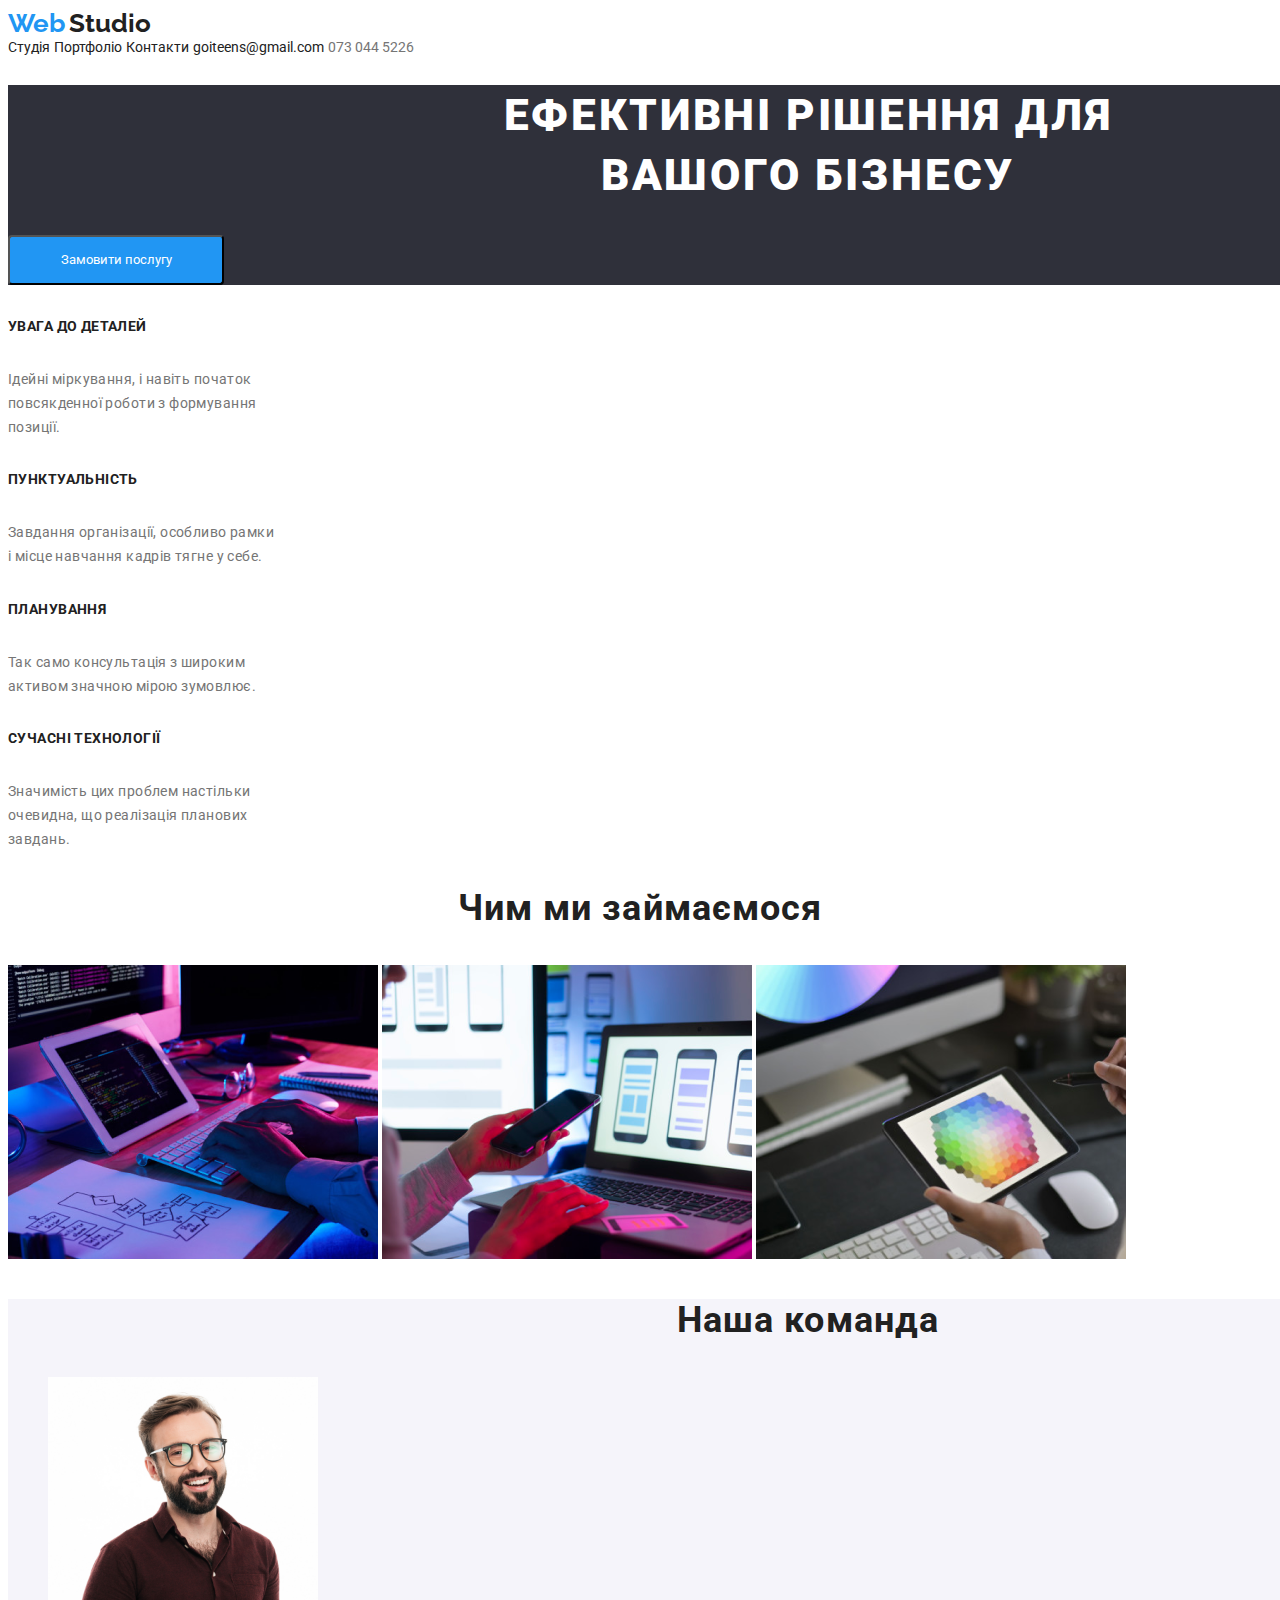
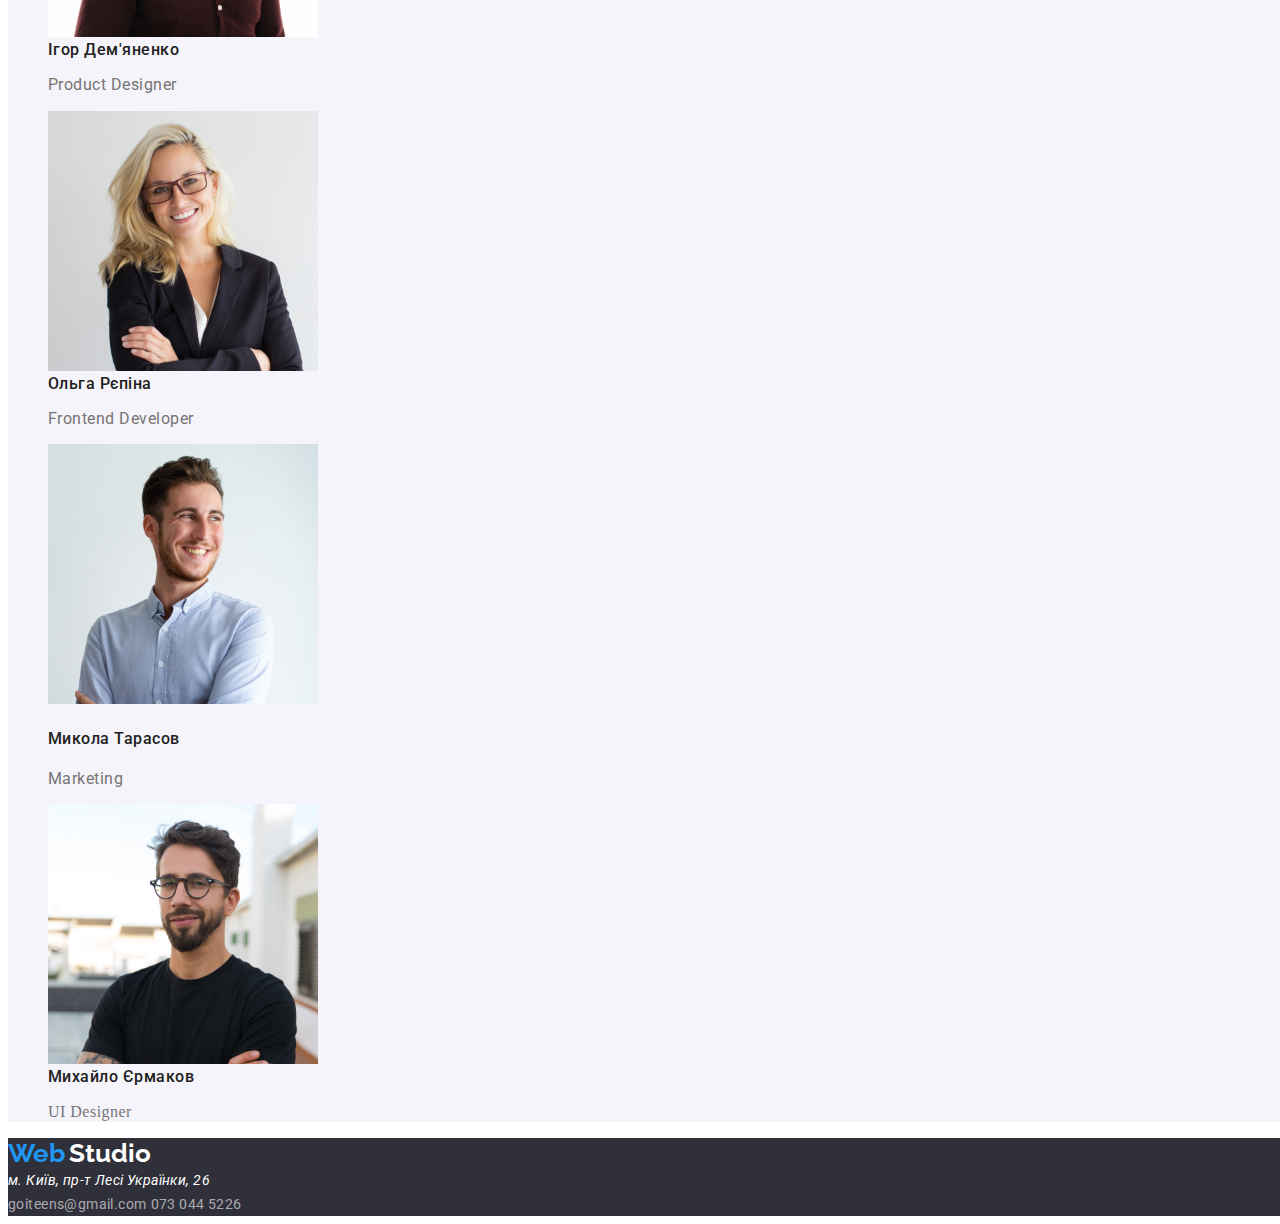
==== index.html @ 7f065d9c "Initial commit" ====
<!DOCTYPE html>
<html lang="en">

<head>
    <meta charset="UTF-8">
    <meta name="viewport" content="width=device-width, initial-scale=1.0">
    <title>Document</title>
    <link
        href="https://fonts.googleapis.com/css2?family=Raleway:ital,wght@0,100..900;1,100..900&family=Roboto:ital,wght@0,100..900;1,100..900&display=swap"
        rel="stylesheet">
    <link rel="stylesheet" href="https://necolas.github.io/normalize.css/8.0.1/normalize.css">
    <link rel="stylesheet" href="./css/style.css">
</head>

<body>
    <header class="nav-post">
        <div>
            <span class="first-part">Web</span>
        <span class="second-part">Studio</span>
        </div>
        <nav>
            <a class="itemone" href="#">Студія</a>
            <a class="itemtwo" href="#">Портфоліо</a>
            <a class="itemthree" href="#">Контакти</a>
            <a class="itemfour" href="mailto:goiteens@gmail.com">goiteens@gmail.com</a>
            <a class="itemfive" href="tel:0730445226">073 044 5226</a>
        </nav>
    </header>

    <main>
        <section class="post-sec">
            <div class="post-one">
                <article class="post">
                    <h1 class="post-title"><b>ЕФЕКТИВНІ РІШЕННЯ ДЛЯ <br> ВАШОГО БІЗНЕСУ</b></h1>
                </article>
                <button class="post-btn" type="button">Замовити послугу</button>
            </div>
        </section>

        <section class="post-sect">
            <div>
                <article class="posto">
                    <h6 class="post-subtitle">УВАГА ДО ДЕТАЛЕЙ</h6>
                    <p class="post-com">Ідейні міркування, i навіть початок <br> повсякденної роботи з формування <br>
                        позиції.</p>
                </article>

                <article class="postt">
                    <h6 class="post-subtitle">ПУНКТУАЛЬНІСТЬ</h6>
                    <p class="post-com">Завдання організації, особливо рамки <br> i місце навчання кадрів тягне у себе.
                    </p>
                </article>

                <article class="postth">
                    <h6 class="post-subtitle">ПЛАНУВАННЯ</h6>
                    <p class="post-com">Так само консультація з широким <br> активом значною мірою зумовлює.</p>
                </article>

                <article class="postf">
                    <h6 class="post-subtitle">СУЧАСНІ ТЕХНОЛОГІЇ</h6>
                    <p class="post-com">Значимість цих проблем настільки <br> очевидна, що реалізація планових <br>
                        завдань.</p>
                </article>
            </div>
        </section>

        <section class="post-secc">
            <div>
                <article class="postt">
                    <h3 class="post-titlee">Чим ми займаємося</h3>
                    <img class="bro" src="./img/1.png" alt="picture">
                    <img class="sis" src="./img/2.png" alt="picture">
                    <img class="xz" src="./img/3.png" alt="photo">
                </article>
            </div>
        </section>

        <section class="post-end">
            <div>
                <article class="final">
                    <h3 class="post-titleo">Наша команда</h3>
                    <figure class="info">
                        <img class="mani" src="./img/ігор.jpg" alt="igor">
                        <figcaption class="namei">Ігор Дем'яненко</figcaption>
                        <p class="profi">Product Designer</p>
                    </figure>


                    <figure class="info">
                        <img class="woman" src="./img/ольга.jpg" alt="ольга">
                        <figcaption class="nameo">Ольга Рєпіна</figcaption>
                        <p class="prof">Frontend Developer</p>
                    </figure>


                    <figure class="info">
                        <img class="manm" src="./img/микола.jpg" alt="микола">
                        <figcaption>
                            <h4 class="namem">Микола Тарасов</h4>
                        </figcaption>
                        <p class="profm">Marketing</p>
                    </figure>

                    <figure class="info">
                        <img class="mane" src="./img/михайло.jpg" alt="михайло">
                        <figcaption class="namee">Михайло Єрмаков</figcaption>
                        <p class="profe">UI Designer</p>
                    </figure>
                </article>
            </div>
        </section>
    </main>

    <footer class="foot">
        <span class="first-part-footer">Web</span>
        <span class="second-part-footer">Studio</span>

        <address class="address">м. Київ, пр-т Лесі Українки, 26</address>
        <a class="email" href="mailto:goiteens@gmail.com">goiteens@gmail.com</a>
        <a class="tel" href="tel:0730445226">073 044 5226</a>
    </footer>
</body>

</html>
---- css/style.css ----
.nav-post {
    width: 1600px;
}

.first-part {
    font-family: "Raleway", sans-serif;
    font-weight: 700;
    font-size: 26px;
    color: #2196F3;
}

.second-part {
    font-family: "Raleway", sans-serif;
    font-weight: 700;
    font-size: 26px;
    color: #212121;
}

.itemone {
    font-family: "Roboto", serif;
    color: #212121;
    text-decoration: none;
    font-size: 14px;
}

.itemone:hover{
    color: #2196F3;
}

.itemtwo {
    font-family: "Roboto", serif;
    color: #212121;
    text-decoration: none;
    font-size: 14px;
}

.itemtwo:hover{
    color: #2196F3;
}

.itemthree {
    font-family: "Roboto", serif;
    color: #212121;
    text-decoration: none;
    font-size: 14px;
}

.itemthree:hover{
    color: #2196F3;
}

.itemfour {
    font-family: "Roboto", serif;
    color: #212121;
    text-decoration: none;
    font-size: 14px;
}

.itemfour:hover{
    color: #2196F3;
}

.itemfive {
    font-family: "Roboto", serif;
    color: #757575;
    text-decoration: none;
    font-size: 14px;
}

.itemfive:hover{
    color: #2196F3;
}

.post-one {
    width: 1600px;
    background-color: #2F303A;
}

.post-title {
    font-family: "Roboto";
    font-size: 44px;
    font-weight: 900;
    line-height: 60px;
    letter-spacing: 0.06em;
    text-align: center;
    text-decoration-skip-ink: none;
    color: #FFFFFF;
}

.post-btn {
    font-family: "Roboto";
    width: 216px;
    height: 50px;
    border-radius: 4px 4px 4px 4px;
    background-color: #2196F3; 
    color: #FFFFFF;
}

.post-sect {
    width: 1300px;
}

.posto {
    width: 270px
}

.post-subtitle {
    font-family: "Roboto";
font-size: 14px;
font-weight: 700;
line-height: 16.41px;
letter-spacing: 0.03em;
text-align: left;
text-decoration-skip-ink: none;
color: #212121;

}

.post-com {
    font-family: "Roboto";
font-size: 14px;
font-weight: 400;
line-height: 24px;
letter-spacing: 0.03em;
text-align: left;
text-decoration-skip-ink: none;
color: #757575;

}

.post-titlee {
    font-family: "Roboto";
font-size: 36px;
letter-spacing: 0.03em;
text-align: center;
text-decoration-skip-ink: none;
color: #212121;
}

.bro {
    width: 370px;
}

.sis {
    width: 370px;
}

.xz {
    width: 370px;
}


.post-end {
    background-color: #F5F4FA;
    width: 1600px;
}

.final {
    width: 1600px;
}

.post-titleo {
    font-family: "Roboto";
font-size: 36px;
font-weight: 700;;
letter-spacing: 0.03em;
text-align: center;
text-decoration-skip-ink: none;
color: #212121;
}

.info {
    width: 1170px;
}

.mani {
    width: 270px;
}

.namei {
    font-family: "Roboto";
font-size: 16px;
font-weight: 500;
line-height: 18.75px;
letter-spacing: 0.03em;
text-decoration-skip-ink: none;
color: #212121;
}

.profi {
    font-family: "Roboto";
font-size: 16px;
font-weight: 400;
line-height: 18.75px;
letter-spacing: 0.03em;
text-decoration-skip-ink: none;
color: #757575;
}

.woman {
    width: 270px;
}

.nameo {
    font-family: "Roboto";
font-size: 16px;
font-weight: 500;
line-height: 18.75px;
letter-spacing: 0.03em;
text-decoration-skip-ink: none;
color: #212121;
}

.prof {
    font-family: "Roboto";
font-size: 16px;
font-weight: 400;
line-height: 18.75px;
letter-spacing: 0.03em;
text-decoration-skip-ink: none;
color: #757575;
}

.manm {
    width: 270px;
}

.namem {
    font-family: "Roboto";
font-size: 16px;
font-weight: 500;
line-height: 18.75px;
letter-spacing: 0.03em;
text-decoration-skip-ink: none;
color: #212121;
}

.profm {
    font-family: "Roboto";
font-size: 16px;
font-weight: 400;
line-height: 18.75px;
letter-spacing: 0.03em;
text-decoration-skip-ink: none;
color: #757575;
}

.mane {
    width: 270px;
}

.namee {
    font-family: "Roboto";
font-size: 16px;
font-weight: 500;
line-height: 18.75px;
letter-spacing: 0.03em;
text-decoration-skip-ink: none;
color: #212121;
}

.profe {
    color: #757575;
font-size: 16px;
font-weight: 400;
line-height: 18.75px;
letter-spacing: 0.03em;
text-decoration-skip-ink: none;
}


.foot {
    width: 1600px;
background-color: #2F303A;
}


.first-part-footer {
    font-family: "Raleway", sans-serif;
    font-weight: 700;
    font-size: 26px;
    color: #2196F3;
}

.second-part-footer {
    font-family: "Raleway", sans-serif;
    font-weight: 700;
    font-size: 26px;
    color: white;
}

.address {
    font-family: "Roboto";
font-size: 14px;
font-weight: 400;
line-height: 24px;
letter-spacing: 0.03em;
text-align: left;
text-decoration-skip-ink: none;
color: #FFFFFF;
}

.email {
    font-family: "Roboto";
font-size: 14px;
font-weight: 400;
line-height: 24px;
letter-spacing: 0.03em;
text-align: left;
text-decoration-skip-ink: none;
text-decoration: none;
color: #FFFFFF99;
}

.tel {
    font-family: "Roboto";
font-size: 14px;
font-weight: 400;
line-height: 24px;
letter-spacing: 0.03em;
text-align: left;
text-decoration: none;
text-decoration-skip-ink: none;
color: #FFFFFF99;
}
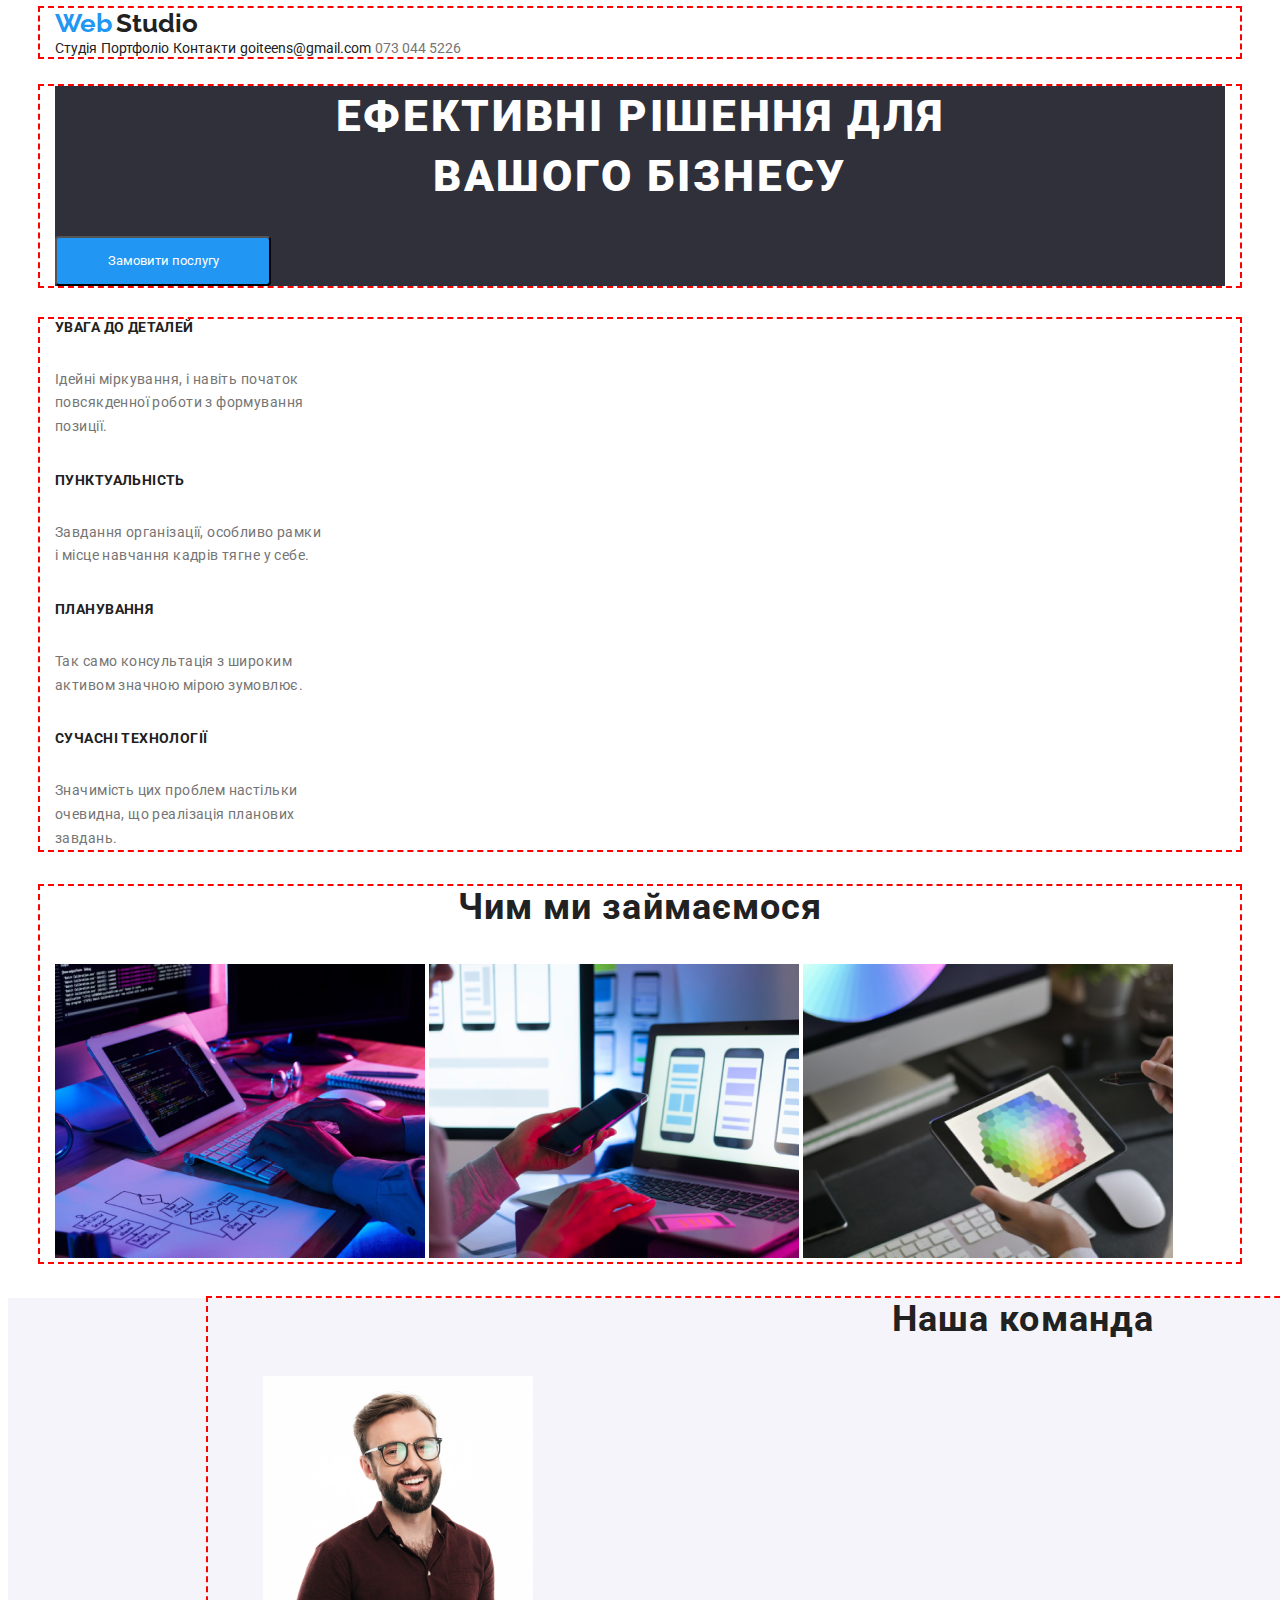
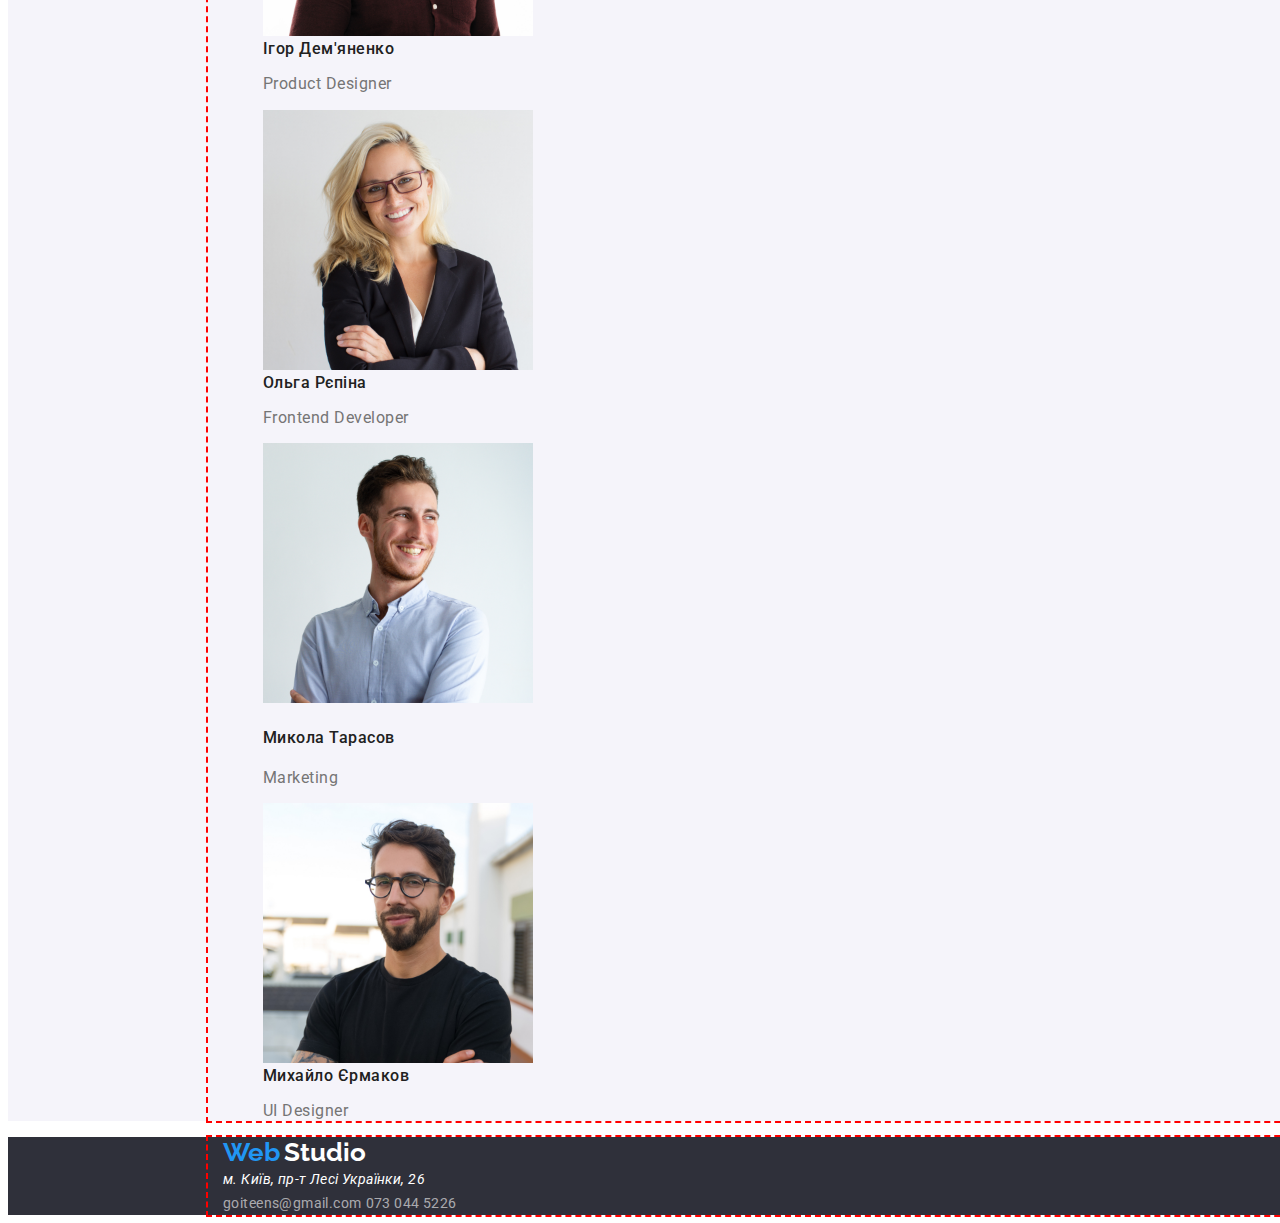
==== commit ad0cab07: "container" ====
--- a/index.html
+++ b/index.html
@@ -13,7 +13,8 @@
 </head>
 
 <body>
-    <header class="nav-post">
+    <header class="nav-post"> 
+        <div class="container">
         <div>
             <span class="first-part">Web</span>
         <span class="second-part">Studio</span>
@@ -25,19 +26,24 @@
             <a class="itemfour" href="mailto:goiteens@gmail.com">goiteens@gmail.com</a>
             <a class="itemfive" href="tel:0730445226">073 044 5226</a>
         </nav>
+    </div>
     </header>
 
     <main>
+
         <section class="post-sec">
+            <div class="container">
             <div class="post-one">
                 <article class="post">
-                    <h1 class="post-title"><b>ЕФЕКТИВНІ РІШЕННЯ ДЛЯ <br> ВАШОГО БІЗНЕСУ</b></h1>
+                    <h1 class="post-title">ЕФЕКТИВНІ РІШЕННЯ ДЛЯ <br> ВАШОГО БІЗНЕСУ</h1>
                 </article>
                 <button class="post-btn" type="button">Замовити послугу</button>
             </div>
+        </div>
         </section>
 
         <section class="post-sect">
+            <div class="container">
             <div>
                 <article class="posto">
                     <h6 class="post-subtitle">УВАГА ДО ДЕТАЛЕЙ</h6>
@@ -62,9 +68,11 @@
                         завдань.</p>
                 </article>
             </div>
+        </div>
         </section>
 
         <section class="post-secc">
+            <div class="container">
             <div>
                 <article class="postt">
                     <h3 class="post-titlee">Чим ми займаємося</h3>
@@ -73,9 +81,11 @@
                     <img class="xz" src="./img/3.png" alt="photo">
                 </article>
             </div>
+        </div>
         </section>
 
         <section class="post-end">
+            <div class="container">
             <div>
                 <article class="final">
                     <h3 class="post-titleo">Наша команда</h3>
@@ -108,16 +118,19 @@
                     </figure>
                 </article>
             </div>
+        </div>
         </section>
     </main>
 
     <footer class="foot">
+        <div class="container">
         <span class="first-part-footer">Web</span>
         <span class="second-part-footer">Studio</span>
 
         <address class="address">м. Київ, пр-т Лесі Українки, 26</address>
         <a class="email" href="mailto:goiteens@gmail.com">goiteens@gmail.com</a>
         <a class="tel" href="tel:0730445226">073 044 5226</a>
+    </div>
     </footer>
 </body>
 
--- a/css/style.css
+++ b/css/style.css
@@ -1,6 +1,14 @@
-.nav-post {
-    width: 1600px;
-}
+body {
+    font-family: "Roboto", serif;
+}
+
+.container {
+    max-width: 1170px;
+    margin: 0 auto;
+    padding: 0 15px;
+    outline: 2px dashed red;
+}
+
 
 .first-part {
     font-family: "Raleway", sans-serif;
@@ -15,6 +23,9 @@
     font-size: 26px;
     color: #212121;
 }
+.post {
+    text-align: center;
+}
 
 .itemone {
     font-family: "Roboto", serif;
@@ -72,7 +83,6 @@
 }
 
 .post-one {
-    width: 1600px;
     background-color: #2F303A;
 }
 
@@ -94,15 +104,10 @@
     border-radius: 4px 4px 4px 4px;
     background-color: #2196F3; 
     color: #FFFFFF;
-}
-
-.post-sect {
-    width: 1300px;
-}
-
-.posto {
-    width: 270px
-}
+    text-align: center;
+}
+
+
 
 .post-subtitle {
     font-family: "Roboto";
@@ -120,7 +125,7 @@
     font-family: "Roboto";
 font-size: 14px;
 font-weight: 400;
-line-height: 24px;
+line-height: 1.7;
 letter-spacing: 0.03em;
 text-align: left;
 text-decoration-skip-ink: none;
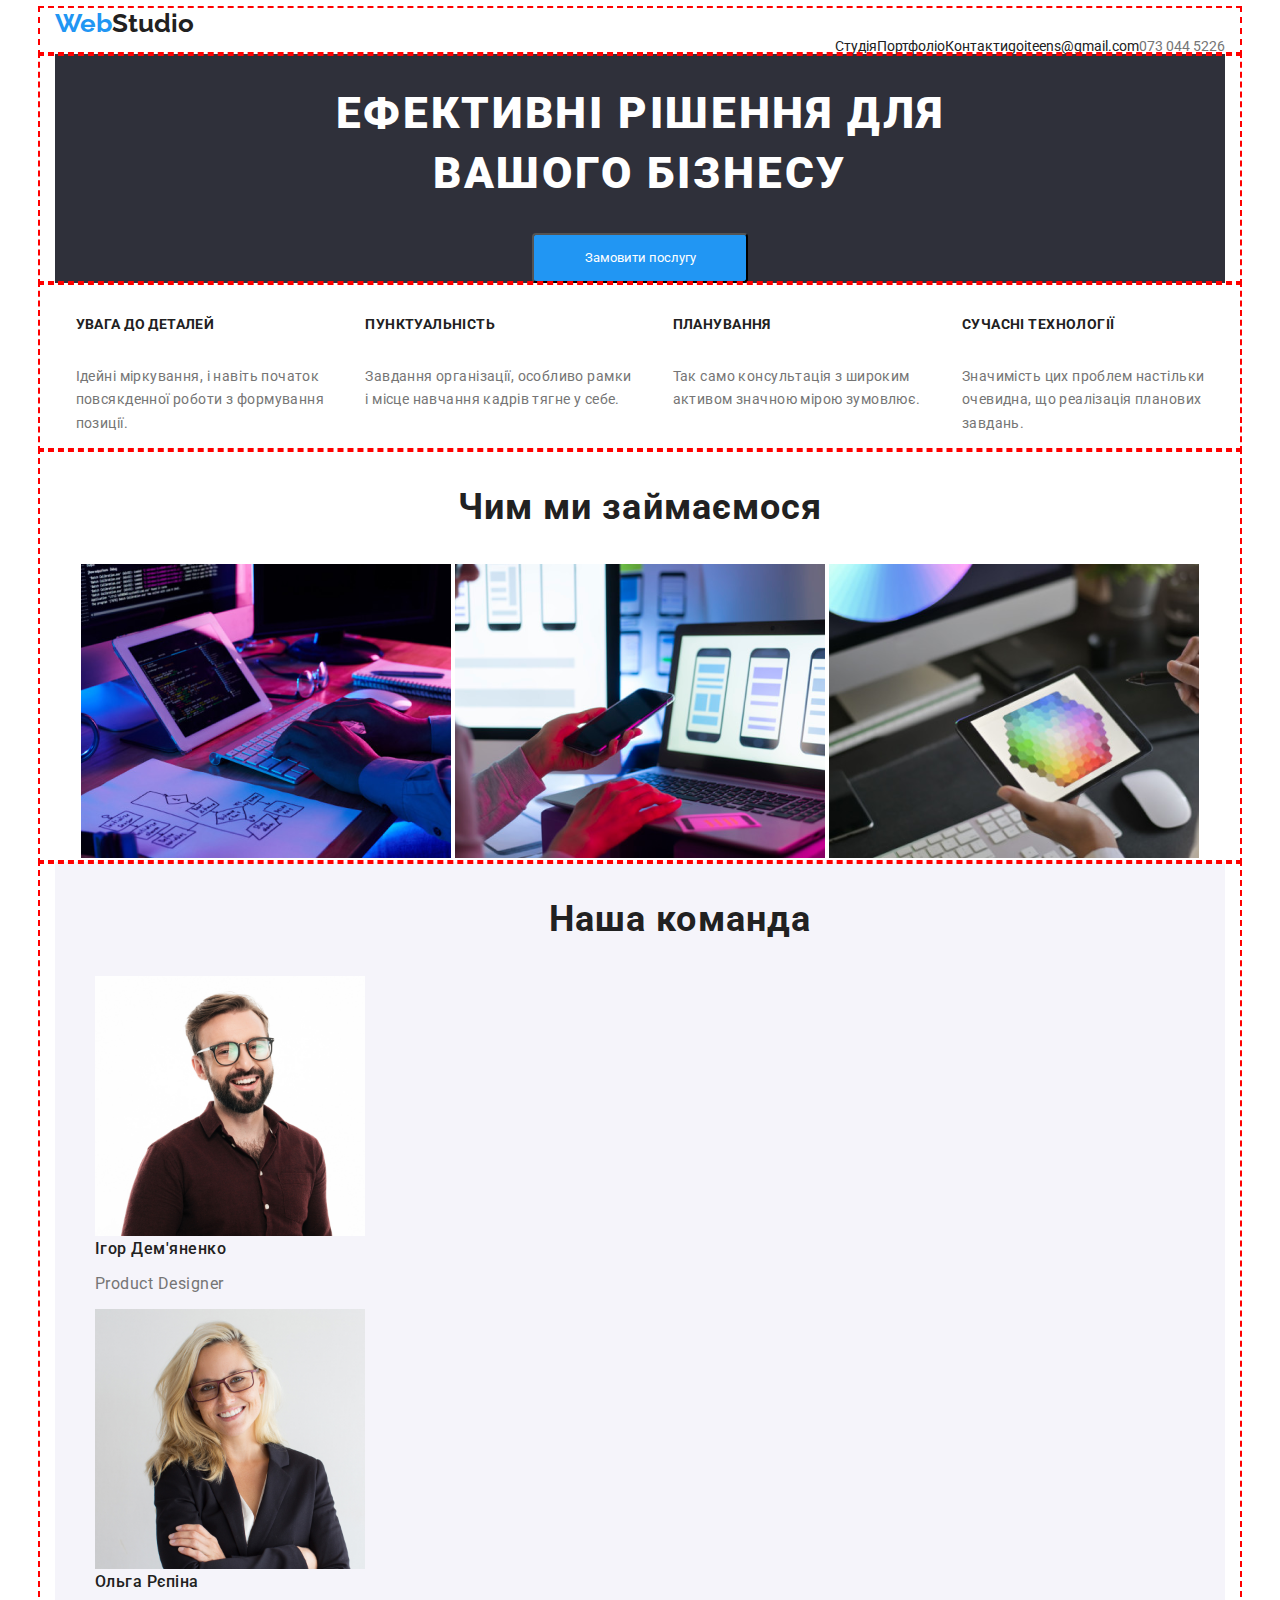
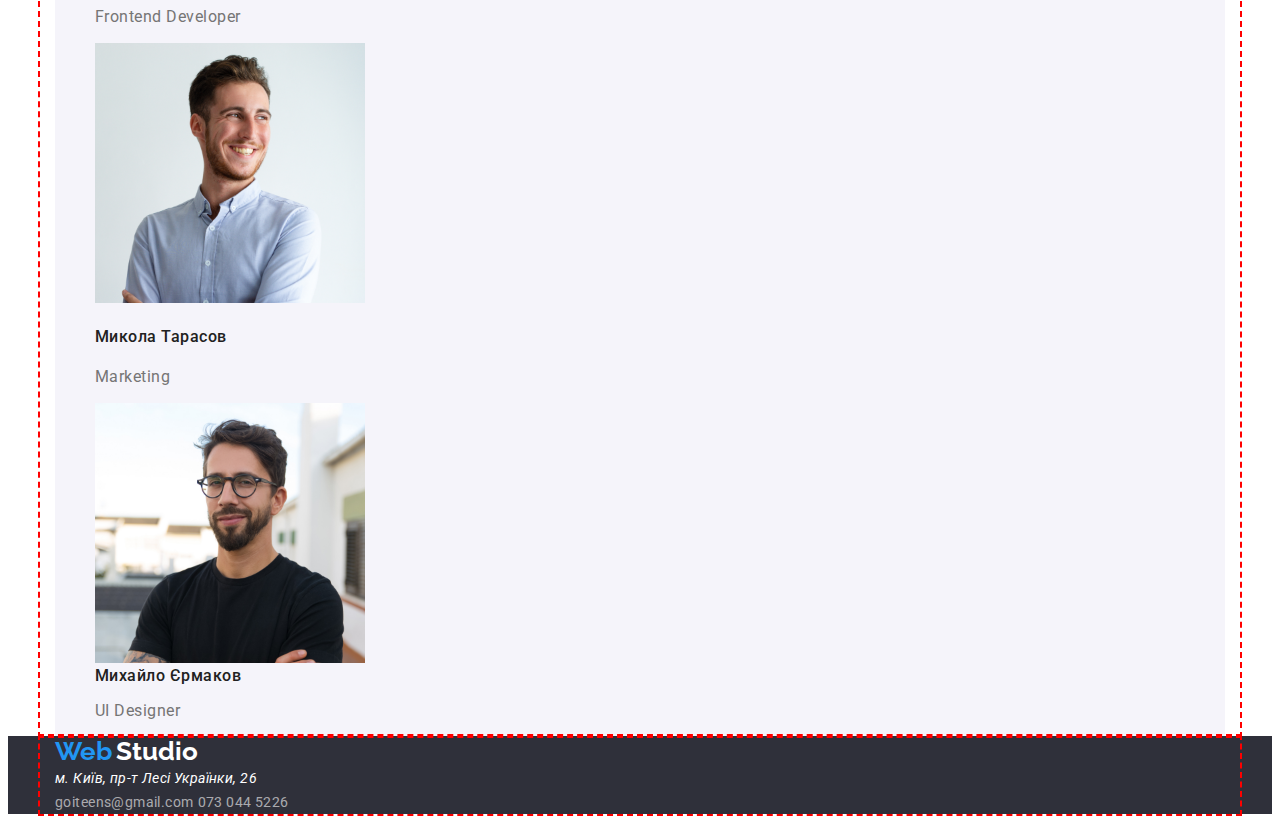
==== commit 1e595d7f: "adding flex" ====
--- a/index.html
+++ b/index.html
@@ -15,11 +15,11 @@
 <body>
     <header class="nav-post"> 
         <div class="container">
-        <div>
+        <div class="logo">
             <span class="first-part">Web</span>
         <span class="second-part">Studio</span>
         </div>
-        <nav>
+        <nav class="items">
             <a class="itemone" href="#">Студія</a>
             <a class="itemtwo" href="#">Портфоліо</a>
             <a class="itemthree" href="#">Контакти</a>
@@ -44,7 +44,7 @@
 
         <section class="post-sect">
             <div class="container">
-            <div>
+            <div class="flex_content">
                 <article class="posto">
                     <h6 class="post-subtitle">УВАГА ДО ДЕТАЛЕЙ</h6>
                     <p class="post-com">Ідейні міркування, i навіть початок <br> повсякденної роботи з формування <br>
@@ -67,13 +67,14 @@
                     <p class="post-com">Значимість цих проблем настільки <br> очевидна, що реалізація планових <br>
                         завдань.</p>
                 </article>
+                </article>
             </div>
         </div>
         </section>
 
         <section class="post-secc">
             <div class="container">
-            <div>
+            <div class="flex_content2">
                 <article class="postt">
                     <h3 class="post-titlee">Чим ми займаємося</h3>
                     <img class="bro" src="./img/1.png" alt="picture">
@@ -86,7 +87,7 @@
 
         <section class="post-end">
             <div class="container">
-            <div>
+            <div class="flex_content3">
                 <article class="final">
                     <h3 class="post-titleo">Наша команда</h3>
                     <figure class="info">
@@ -124,6 +125,7 @@
 
     <footer class="foot">
         <div class="container">
+        <div class="flex_content4">
         <span class="first-part-footer">Web</span>
         <span class="second-part-footer">Studio</span>
 
@@ -131,6 +133,7 @@
         <a class="email" href="mailto:goiteens@gmail.com">goiteens@gmail.com</a>
         <a class="tel" href="tel:0730445226">073 044 5226</a>
     </div>
+    </div>
     </footer>
 </body>
 
--- a/css/style.css
+++ b/css/style.css
@@ -9,12 +9,26 @@
     outline: 2px dashed red;
 }
 
+.logo{
+    display: flex;
+    justify-content: flex-start;
+    align-content: center;
+    align-items: center;
+}
+
+
+.items {
+    display: flex;
+    justify-content: flex-end;
+    align-items: center;
+    align-content: space-around;
+}
 
 .first-part {
     font-family: "Raleway", sans-serif;
     font-weight: 700;
     font-size: 26px;
-    color: #2196F3;
+    color: #2196F3; 
 }
 
 .second-part {
@@ -82,7 +96,23 @@
     color: #2196F3;
 }
 
+
+
+
+
+
+
+
+
+
+
+
+
 .post-one {
+    display: flex;
+    flex-direction: column;
+    justify-content: center;
+    align-items: center;
     background-color: #2F303A;
 }
 
@@ -109,6 +139,18 @@
 
 
 
+
+
+
+
+
+
+.flex_content {
+    display: flex;
+    justify-content: space-around;
+    align-content: center;
+}
+
 .post-subtitle {
     font-family: "Roboto";
 font-size: 14px;
@@ -118,7 +160,6 @@
 text-align: left;
 text-decoration-skip-ink: none;
 color: #212121;
-
 }
 
 .post-com {
@@ -132,6 +173,21 @@
 color: #757575;
 
 }
+
+
+
+
+
+
+
+
+
+.flex_content2{
+    display: flex;
+    justify-content: center;
+   align-content: space-between;
+}
+
 
 .post-titlee {
     font-family: "Roboto";
@@ -155,14 +211,26 @@
 }
 
 
-.post-end {
+
+
+
+
+
+
+
+
+
+
+
+
+.flex_content3 {
+    display: flex;
+    justify-content: space-around;
+    align-content: center;
     background-color: #F5F4FA;
-    width: 1600px;
-}
-
-.final {
-    width: 1600px;
-}
+}
+
+
 
 .post-titleo {
     font-family: "Roboto";
@@ -274,8 +342,21 @@
 }
 
 
+
+
+
+
+
+
+
+
+
+
+
+
+
+
 .foot {
-    width: 1600px;
 background-color: #2F303A;
 }
 
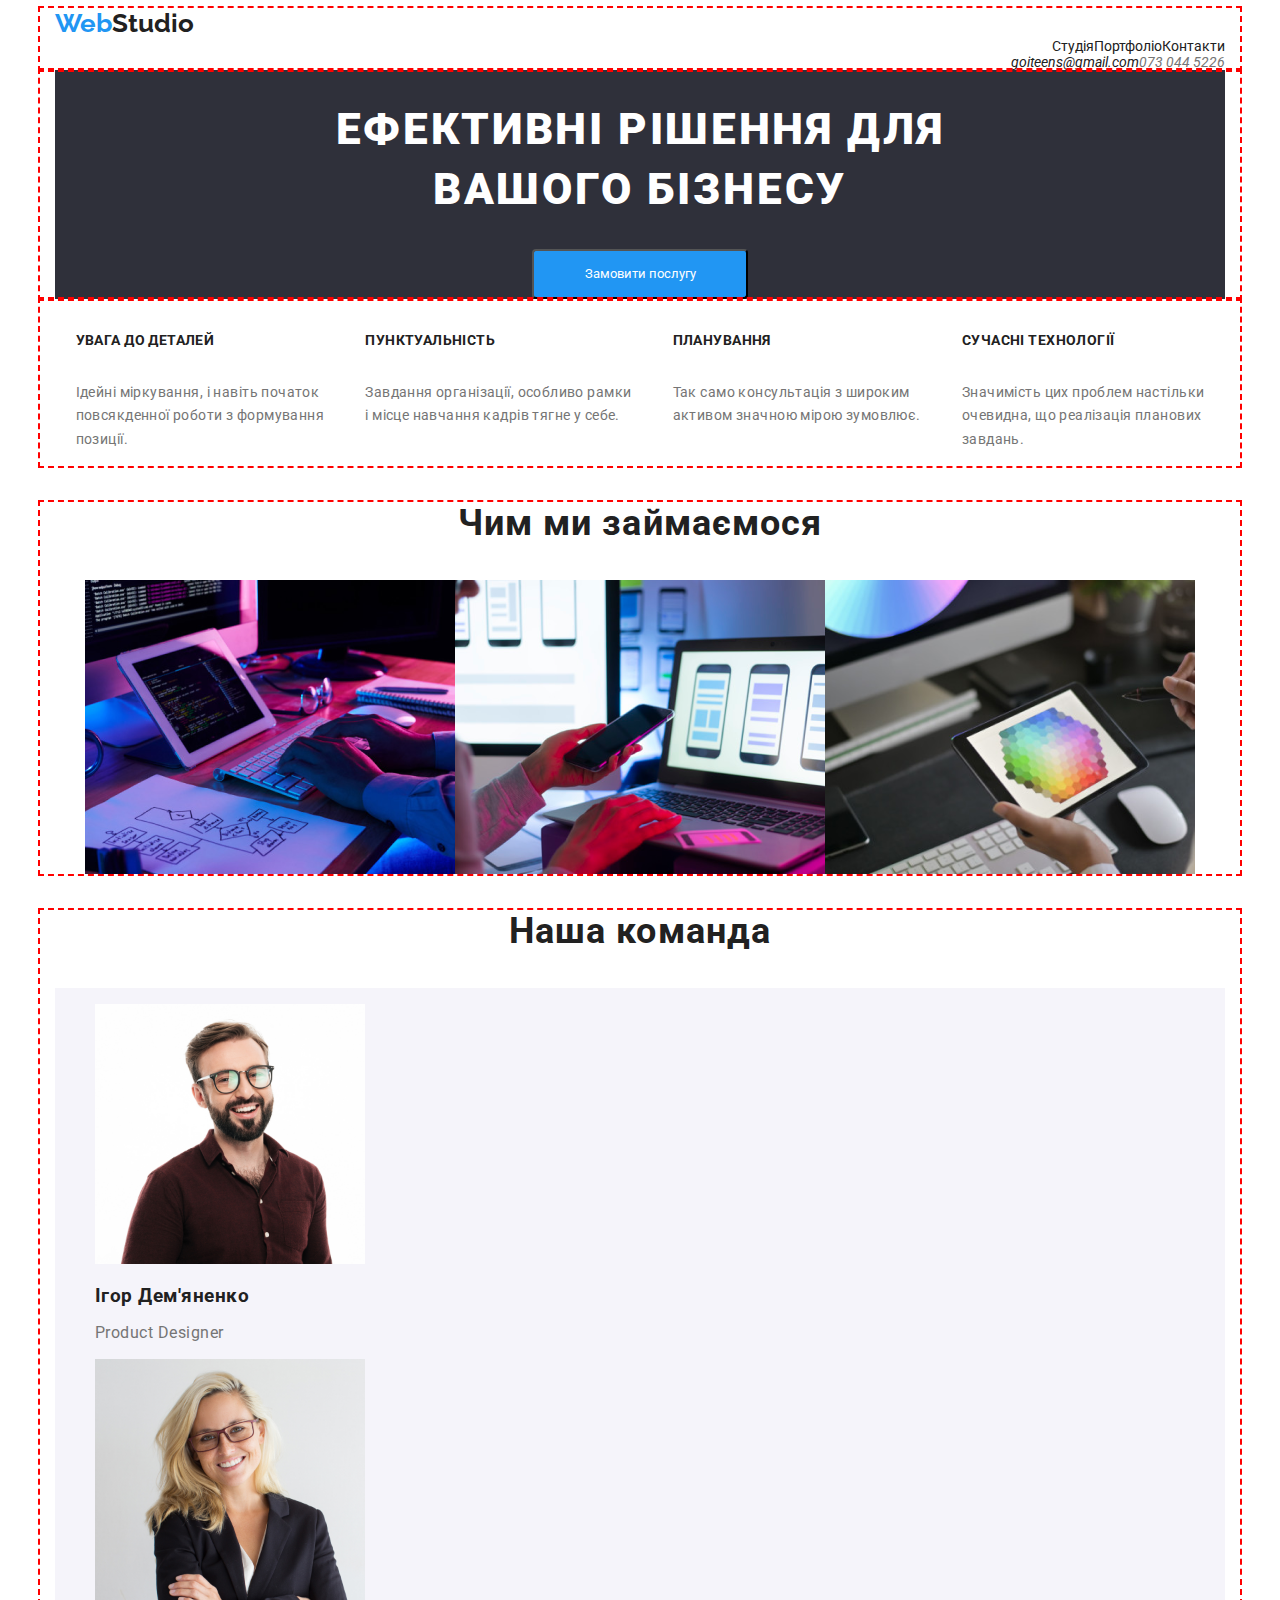
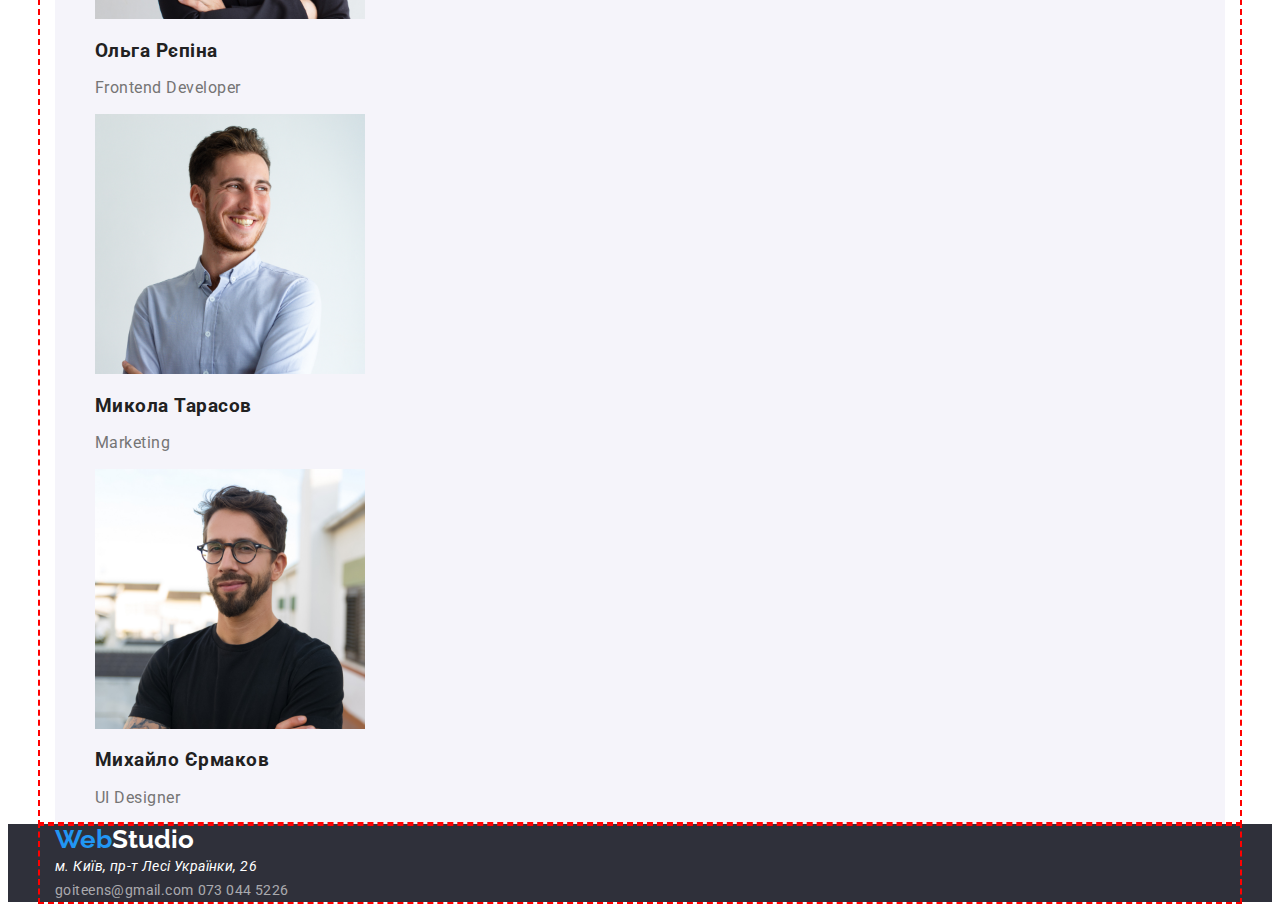
==== commit 83302135: "add flex-box changes+portfolio" ====
--- a/index.html
+++ b/index.html
@@ -9,23 +9,26 @@
         href="https://fonts.googleapis.com/css2?family=Raleway:ital,wght@0,100..900;1,100..900&family=Roboto:ital,wght@0,100..900;1,100..900&display=swap"
         rel="stylesheet">
     <link rel="stylesheet" href="https://necolas.github.io/normalize.css/8.0.1/normalize.css">
+    <link rel="stylesheet" href="./portfolio.html">
     <link rel="stylesheet" href="./css/style.css">
 </head>
 
 <body>
     <header class="nav-post"> 
-        <div class="container">
+        <div class="container header-flex">
         <div class="logo">
-            <span class="first-part">Web</span>
+        <span class="first-part">Web</span>
         <span class="second-part">Studio</span>
         </div>
         <nav class="items">
             <a class="itemone" href="#">Студія</a>
-            <a class="itemtwo" href="#">Портфоліо</a>
+            <a class="itemtwo" href="./portfolio.html">Портфоліо</a>
             <a class="itemthree" href="#">Контакти</a>
+        </nav>
+        <address class="items">
             <a class="itemfour" href="mailto:goiteens@gmail.com">goiteens@gmail.com</a>
             <a class="itemfive" href="tel:0730445226">073 044 5226</a>
-        </nav>
+        </address>
     </div>
     </header>
 
@@ -51,18 +54,18 @@
                         позиції.</p>
                 </article>
 
-                <article class="postt">
+                <article class="posto">
                     <h6 class="post-subtitle">ПУНКТУАЛЬНІСТЬ</h6>
                     <p class="post-com">Завдання організації, особливо рамки <br> i місце навчання кадрів тягне у себе.
                     </p>
                 </article>
 
-                <article class="postth">
+                <article class="posto">
                     <h6 class="post-subtitle">ПЛАНУВАННЯ</h6>
                     <p class="post-com">Так само консультація з широким <br> активом значною мірою зумовлює.</p>
                 </article>
 
-                <article class="postf">
+                <article class="posto">
                     <h6 class="post-subtitle">СУЧАСНІ ТЕХНОЛОГІЇ</h6>
                     <p class="post-com">Значимість цих проблем настільки <br> очевидна, що реалізація планових <br>
                         завдань.</p>
@@ -74,51 +77,59 @@
 
         <section class="post-secc">
             <div class="container">
-            <div class="flex_content2">
                 <article class="postt">
                     <h3 class="post-titlee">Чим ми займаємося</h3>
-                    <img class="bro" src="./img/1.png" alt="picture">
+            <div class="flex_content2">
+                <img class="bro" src="./img/1.png" alt="picture">
                     <img class="sis" src="./img/2.png" alt="picture">
                     <img class="xz" src="./img/3.png" alt="photo">
+            </div>
                 </article>
             </div>
-        </div>
         </section>
 
         <section class="post-end">
             <div class="container">
-            <div class="flex_content3">
                 <article class="final">
                     <h3 class="post-titleo">Наша команда</h3>
-                    <figure class="info">
-                        <img class="mani" src="./img/ігор.jpg" alt="igor">
-                        <figcaption class="namei">Ігор Дем'яненко</figcaption>
-                        <p class="profi">Product Designer</p>
-                    </figure>
-
-
-                    <figure class="info">
-                        <img class="woman" src="./img/ольга.jpg" alt="ольга">
-                        <figcaption class="nameo">Ольга Рєпіна</figcaption>
-                        <p class="prof">Frontend Developer</p>
-                    </figure>
-
-
-                    <figure class="info">
-                        <img class="manm" src="./img/микола.jpg" alt="микола">
-                        <figcaption>
-                            <h4 class="namem">Микола Тарасов</h4>
-                        </figcaption>
-                        <p class="profm">Marketing</p>
-                    </figure>
-
-                    <figure class="info">
-                        <img class="mane" src="./img/михайло.jpg" alt="михайло">
-                        <figcaption class="namee">Михайло Єрмаков</figcaption>
-                        <p class="profe">UI Designer</p>
-                    </figure>
+                    <div class="flex_content3">
+                        <div>
+                            <figure class="info">
+                                <img class="mani" src="./img/ігор.jpg" alt="igor">
+                                <figcaption class="namei">
+                                    <h3>Ігор Дем'яненко</h3>
+                                    <p class="profi">Product Designer</p>
+                                </figcaption>
+                            </figure>
+        
+        
+                            <figure class="info">
+                                <img class="woman" src="./img/ольга.jpg" alt="ольга">
+                                <figcaption class="nameo">
+                                    <h3>Ольга Рєпіна</h3>
+                                    <p class="prof">Frontend Developer</p>
+                                </figcaption>
+                            </figure>
+        
+        
+                            <figure class="info">
+                                <img class="manm" src="./img/микола.jpg" alt="микола">
+                                <figcaption class="namem">
+                                    <h3>Микола Тарасов</h3>
+                                    <p class="profm">Marketing</p>
+                                </figcaption>
+                            </figure>
+        
+                            <figure class="info">
+                                <img class="mane" src="./img/михайло.jpg" alt="михайло">
+                                <figcaption class="namee">
+                                    <h3>Михайло Єрмаков</h3>
+                                    <p class="profe">UI Designer</p>
+                                </figcaption>
+                            </figure>
+                        </div>
+                     </div>
                 </article>
-            </div>
         </div>
         </section>
     </main>
@@ -126,9 +137,10 @@
     <footer class="foot">
         <div class="container">
         <div class="flex_content4">
+            <div class="logo">
         <span class="first-part-footer">Web</span>
         <span class="second-part-footer">Studio</span>
-
+            </div>
         <address class="address">м. Київ, пр-т Лесі Українки, 26</address>
         <a class="email" href="mailto:goiteens@gmail.com">goiteens@gmail.com</a>
         <a class="tel" href="tel:0730445226">073 044 5226</a>
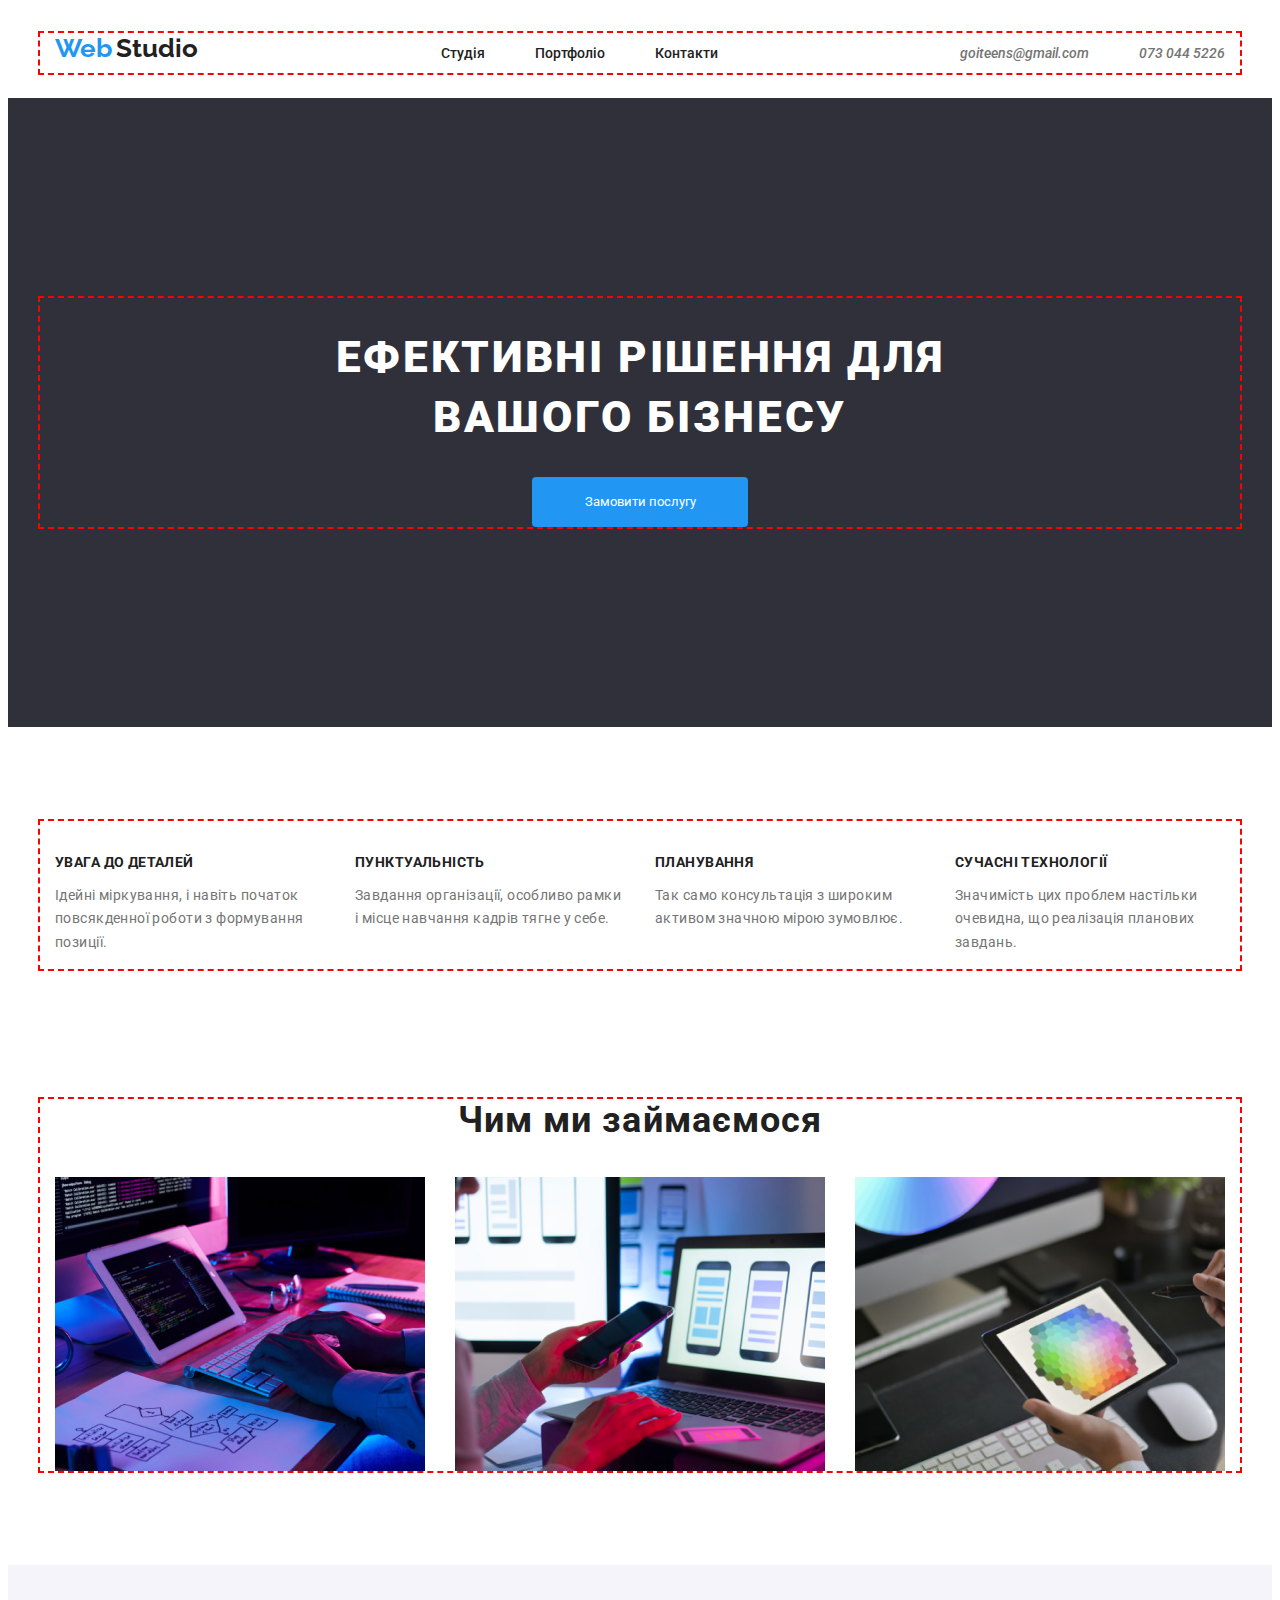
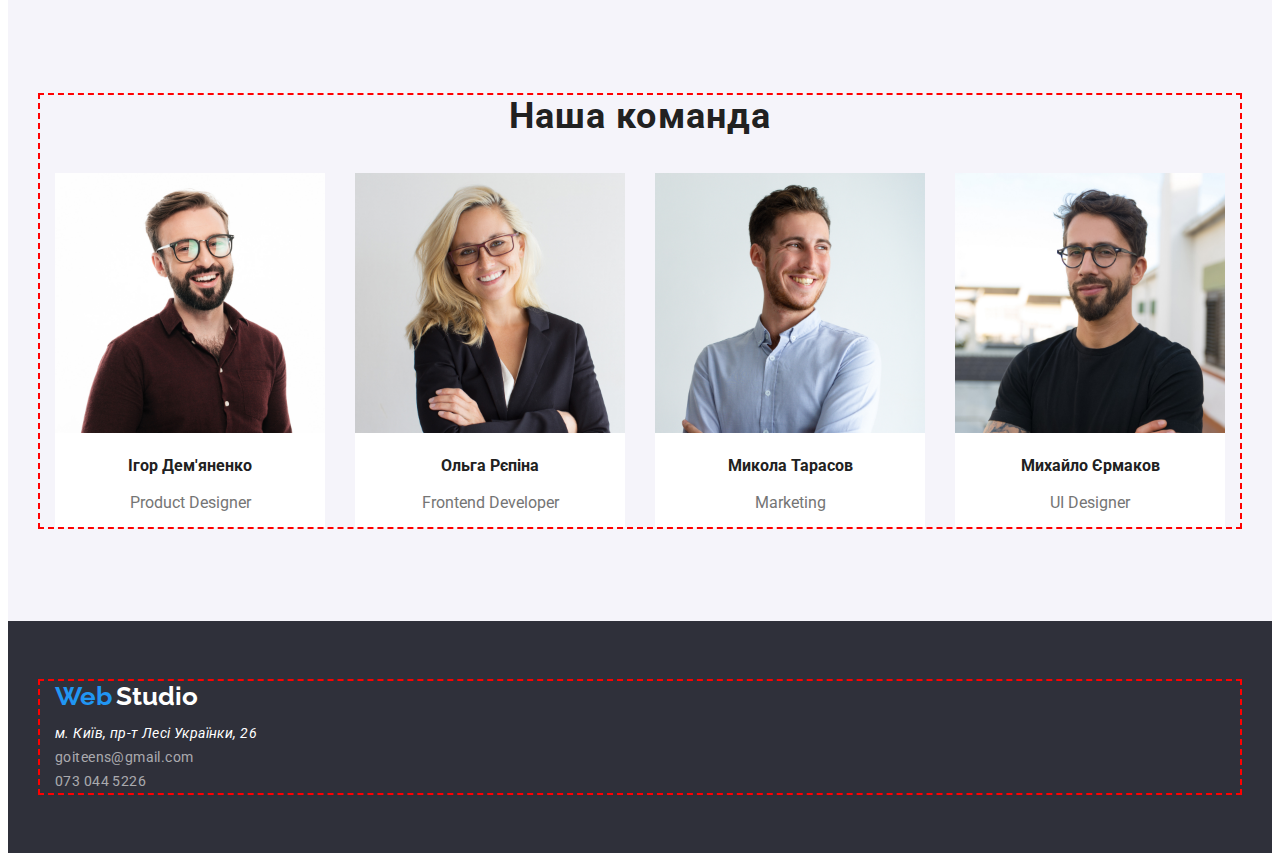
==== commit bb47a4bf: "flex-box changes" ====
--- a/index.html
+++ b/index.html
@@ -21,7 +21,7 @@
         <span class="second-part">Studio</span>
         </div>
         <nav class="items">
-            <a class="itemone" href="#">Студія</a>
+            <a class="itemone" href="./index.html">Студія</a>
             <a class="itemtwo" href="./portfolio.html">Портфоліо</a>
             <a class="itemthree" href="#">Контакти</a>
         </nav>
@@ -93,41 +93,39 @@
                 <article class="final">
                     <h3 class="post-titleo">Наша команда</h3>
                     <div class="flex_content3">
-                        <div>
                             <figure class="info">
-                                <img class="mani" src="./img/ігор.jpg" alt="igor">
-                                <figcaption class="namei">
-                                    <h3>Ігор Дем'яненко</h3>
-                                    <p class="profi">Product Designer</p>
+                                <img class="members" src="./img/ігор.jpg" alt="igor">
+                                <figcaption class="namee">
+                                    <h4>Ігор Дем'яненко</h4>
+                                    <p class="job">Product Designer</p>
                                 </figcaption>
                             </figure>
         
         
                             <figure class="info">
-                                <img class="woman" src="./img/ольга.jpg" alt="ольга">
-                                <figcaption class="nameo">
-                                    <h3>Ольга Рєпіна</h3>
-                                    <p class="prof">Frontend Developer</p>
+                                <img class="members" src="./img/ольга.jpg" alt="ольга">
+                                <figcaption class="namee">
+                                    <h4>Ольга Рєпіна</h4>
+                                    <p class="job">Frontend Developer</p>
                                 </figcaption>
                             </figure>
         
         
                             <figure class="info">
-                                <img class="manm" src="./img/микола.jpg" alt="микола">
-                                <figcaption class="namem">
-                                    <h3>Микола Тарасов</h3>
-                                    <p class="profm">Marketing</p>
+                                <img class="members" src="./img/микола.jpg" alt="микола">
+                                <figcaption class="namee">
+                                    <h4>Микола Тарасов</h4>
+                                    <p class="job">Marketing</p>
                                 </figcaption>
                             </figure>
         
                             <figure class="info">
-                                <img class="mane" src="./img/михайло.jpg" alt="михайло">
+                                <img class="members" src="./img/михайло.jpg" alt="михайло">
                                 <figcaption class="namee">
-                                    <h3>Михайло Єрмаков</h3>
-                                    <p class="profe">UI Designer</p>
+                                    <h4>Михайло Єрмаков</h4>
+                                    <p class="job">UI Designer</p>
                                 </figcaption>
                             </figure>
-                        </div>
                      </div>
                 </article>
         </div>
--- a/css/style.css
+++ b/css/style.css
@@ -9,19 +9,24 @@
     outline: 2px dashed red;
 }
 
-.logo{
-    display: flex;
-    justify-content: flex-start;
-    align-content: center;
+.header-flex{
+    display: flex;
     align-items: center;
-}
-
-
-.items {
-    display: flex;
-    justify-content: flex-end;
-    align-items: center;
-    align-content: space-around;
+    justify-content: space-between;
+}
+
+header.nav-post{
+    padding: 25px 0;
+}
+
+nav.items{
+    gap: 50px;
+    display: flex;
+}
+
+address.items{
+    gap: 50px;
+    display: flex;
 }
 
 .first-part {
@@ -46,6 +51,10 @@
     color: #212121;
     text-decoration: none;
     font-size: 14px;
+    font-weight: 500;
+    line-height: 100%;
+    letter-spacing: 2%;
+
 }
 
 .itemone:hover{
@@ -57,6 +66,9 @@
     color: #212121;
     text-decoration: none;
     font-size: 14px;
+    font-weight: 500;
+    line-height: 100%;
+    letter-spacing: 2%;
 }
 
 .itemtwo:hover{
@@ -68,6 +80,9 @@
     color: #212121;
     text-decoration: none;
     font-size: 14px;
+    font-weight: 500;
+    line-height: 100%;
+    letter-spacing: 2%;
 }
 
 .itemthree:hover{
@@ -76,9 +91,12 @@
 
 .itemfour {
     font-family: "Roboto", serif;
-    color: #212121;
-    text-decoration: none;
-    font-size: 14px;
+    color: #757575;
+    text-decoration: none;
+    font-size: 14px;
+    font-weight: 500;
+    line-height: 100%;
+    letter-spacing: 2%;
 }
 
 .itemfour:hover{
@@ -90,6 +108,9 @@
     color: #757575;
     text-decoration: none;
     font-size: 14px;
+    font-weight: 500;
+    line-height: 100%;
+    letter-spacing: 2%;
 }
 
 .itemfive:hover{
@@ -107,17 +128,19 @@
 
 
 
-
+.post-sec{
+    background-color: #2F303A;
+    padding: 200px 0;
+}
 .post-one {
     display: flex;
     flex-direction: column;
     justify-content: center;
     align-items: center;
-    background-color: #2F303A;
 }
 
 .post-title {
-    font-family: "Roboto";
+    font-family: "Roboto", serif;
     font-size: 44px;
     font-weight: 900;
     line-height: 60px;
@@ -128,13 +151,16 @@
 }
 
 .post-btn {
-    font-family: "Roboto";
+    font-family: "Roboto", serif;
     width: 216px;
     height: 50px;
-    border-radius: 4px 4px 4px 4px;
     background-color: #2196F3; 
     color: #FFFFFF;
     text-align: center;
+    top: 430px;
+    left: 692px;
+    border-radius: 4px;
+    border: none;
 }
 
 
@@ -147,50 +173,56 @@
 
 .flex_content {
     display: flex;
-    justify-content: space-around;
+    justify-content: space-between;
     align-content: center;
+    margin-top: 94px;
+}
+
+.posto{
+    width: 270px;
 }
 
 .post-subtitle {
-    font-family: "Roboto";
-font-size: 14px;
-font-weight: 700;
-line-height: 16.41px;
-letter-spacing: 0.03em;
-text-align: left;
-text-decoration-skip-ink: none;
-color: #212121;
+    font-family: "Roboto", serif;
+    font-size: 14px;
+    font-weight: 700;
+    letter-spacing: 0.03em;
+    text-align: left;
+    text-decoration-skip-ink: none;
+    color: #212121;
+    margin-bottom: 10px;
 }
 
 .post-com {
-    font-family: "Roboto";
-font-size: 14px;
-font-weight: 400;
-line-height: 1.7;
-letter-spacing: 0.03em;
-text-align: left;
-text-decoration-skip-ink: none;
-color: #757575;
-
-}
-
-
-
-
-
-
-
-
-
+    font-family: "Roboto", serif;
+    font-size: 14px;
+    font-weight: 400;
+    line-height: 1.7;
+    letter-spacing: 0.03em;
+    text-align: left;
+    text-decoration-skip-ink: none;
+    color: #757575;
+}
+
+
+
+
+
+
+
+
+.post-secc{
+    padding: 94px 0;
+}
 .flex_content2{
     display: flex;
-    justify-content: center;
+    justify-content: space-between;
    align-content: space-between;
 }
 
 
 .post-titlee {
-    font-family: "Roboto";
+    font-family: "Roboto", serif;
 font-size: 36px;
 letter-spacing: 0.03em;
 text-align: center;
@@ -221,124 +253,55 @@
 
 
 
-
+.post-end{
+    background-color: #F5F4FA;
+    padding: 94px 0;
+}
 
 .flex_content3 {
     display: flex;
-    justify-content: space-around;
-    align-content: center;
-    background-color: #F5F4FA;
-}
-
-
+    justify-content: space-between;
+}
 
 .post-titleo {
-    font-family: "Roboto";
-font-size: 36px;
-font-weight: 700;;
-letter-spacing: 0.03em;
-text-align: center;
-text-decoration-skip-ink: none;
-color: #212121;
+    font-family: "Roboto", serif;
+    font-size: 36px;
+    font-weight: 700;;
+    letter-spacing: 0.03em;
+    text-align: center;
+    text-decoration-skip-ink: none;
+    color: #212121;
 }
 
 .info {
-    width: 1170px;
-}
-
-.mani {
     width: 270px;
-}
-
-.namei {
-    font-family: "Roboto";
-font-size: 16px;
-font-weight: 500;
-line-height: 18.75px;
-letter-spacing: 0.03em;
-text-decoration-skip-ink: none;
-color: #212121;
-}
-
-.profi {
-    font-family: "Roboto";
-font-size: 16px;
-font-weight: 400;
-line-height: 18.75px;
-letter-spacing: 0.03em;
-text-decoration-skip-ink: none;
-color: #757575;
-}
-
-.woman {
+    margin: 0;
+    background-color: white;
+}
+
+.namee {
+    font-family: "Roboto", serif;
+    font-size: 16px;
+    font-weight: 500;
+    text-decoration-skip-ink: none;
+    color: #212121;
+    text-align: center;
+    line-height: 100%;
+    letter-spacing: 3%;
+}
+
+.members {
     width: 270px;
 }
 
-.nameo {
-    font-family: "Roboto";
-font-size: 16px;
-font-weight: 500;
-line-height: 18.75px;
-letter-spacing: 0.03em;
-text-decoration-skip-ink: none;
-color: #212121;
-}
-
-.prof {
-    font-family: "Roboto";
-font-size: 16px;
-font-weight: 400;
-line-height: 18.75px;
-letter-spacing: 0.03em;
-text-decoration-skip-ink: none;
-color: #757575;
-}
-
-.manm {
-    width: 270px;
-}
-
-.namem {
-    font-family: "Roboto";
-font-size: 16px;
-font-weight: 500;
-line-height: 18.75px;
-letter-spacing: 0.03em;
-text-decoration-skip-ink: none;
-color: #212121;
-}
-
-.profm {
-    font-family: "Roboto";
-font-size: 16px;
-font-weight: 400;
-line-height: 18.75px;
-letter-spacing: 0.03em;
-text-decoration-skip-ink: none;
-color: #757575;
-}
-
-.mane {
-    width: 270px;
-}
-
-.namee {
-    font-family: "Roboto";
-font-size: 16px;
-font-weight: 500;
-line-height: 18.75px;
-letter-spacing: 0.03em;
-text-decoration-skip-ink: none;
-color: #212121;
-}
-
-.profe {
+.job {
     color: #757575;
-font-size: 16px;
-font-weight: 400;
-line-height: 18.75px;
-letter-spacing: 0.03em;
-text-decoration-skip-ink: none;
+    font-family: "Roboto", serif;
+    font-weight: 400;
+    font-size: 16px;
+    line-height: 100%;
+    letter-spacing: 3%;
+    text-align: center;
 }
 
 
@@ -358,8 +321,16 @@
 
 .foot {
 background-color: #2F303A;
-}
-
+padding: 60px 0;
+}
+
+.flex_content4{
+    display: flex;
+    flex-direction: column;
+}
+.logo{
+    margin-bottom: 10px;
+}
 
 .first-part-footer {
     font-family: "Raleway", sans-serif;
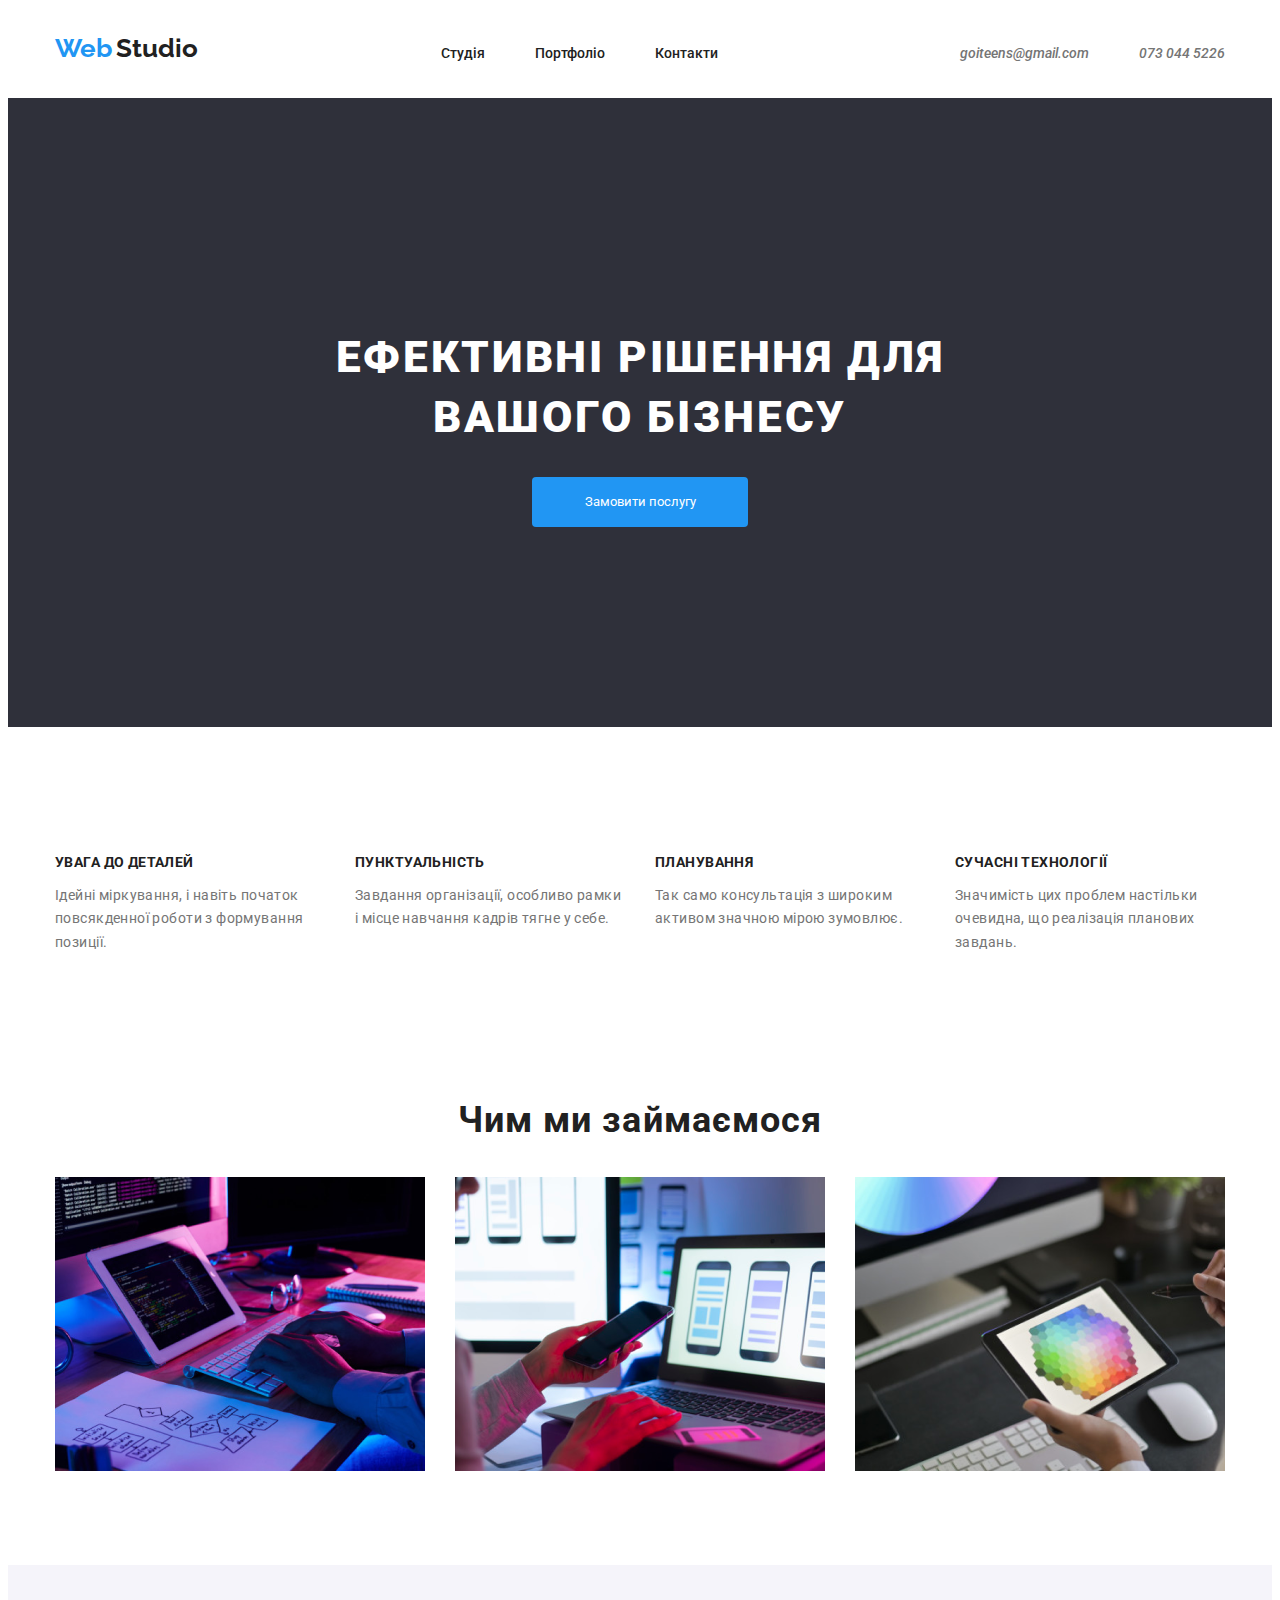
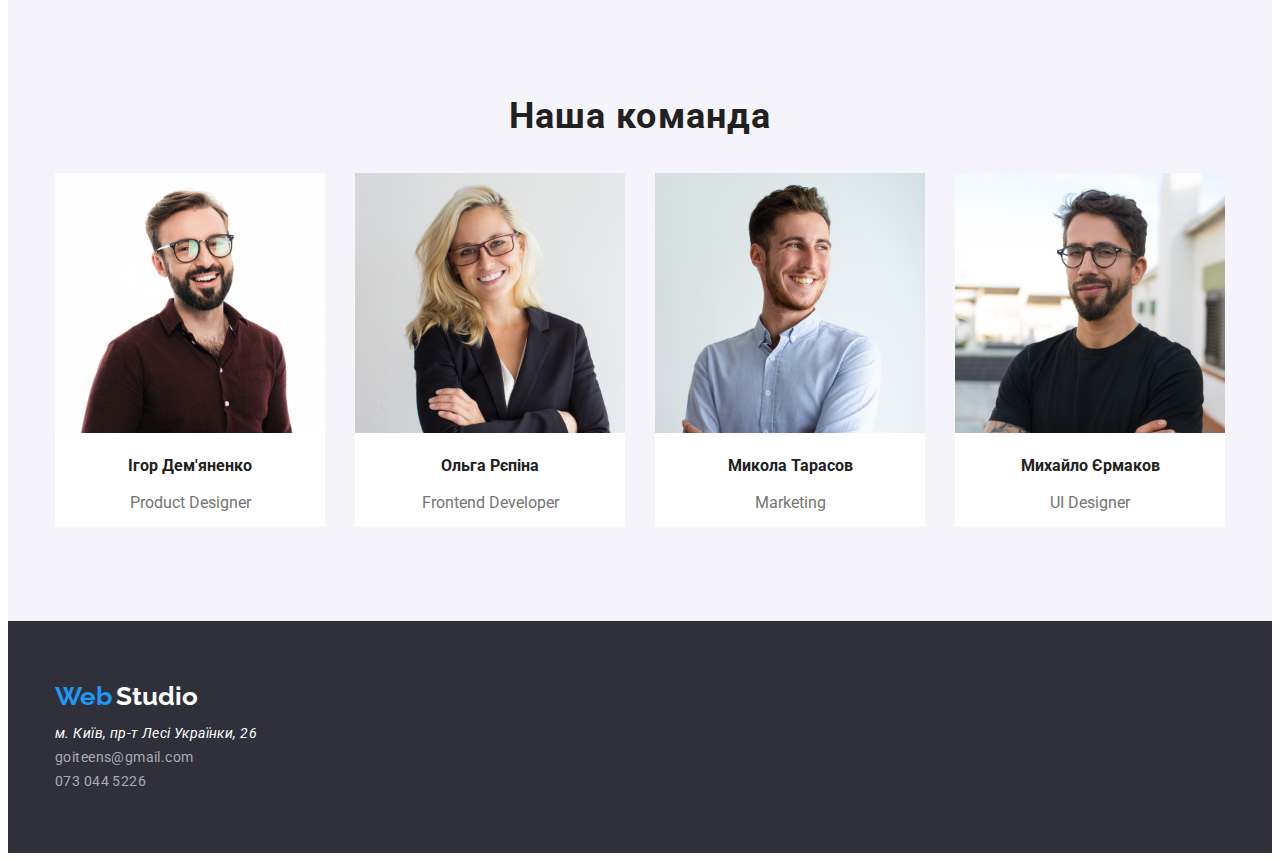
==== commit cb44cd81: "new changes" ====
--- a/index.html
+++ b/index.html
@@ -9,7 +9,6 @@
         href="https://fonts.googleapis.com/css2?family=Raleway:ital,wght@0,100..900;1,100..900&family=Roboto:ital,wght@0,100..900;1,100..900&display=swap"
         rel="stylesheet">
     <link rel="stylesheet" href="https://necolas.github.io/normalize.css/8.0.1/normalize.css">
-    <link rel="stylesheet" href="./portfolio.html">
     <link rel="stylesheet" href="./css/style.css">
 </head>
 
--- a/css/style.css
+++ b/css/style.css
@@ -6,7 +6,6 @@
     max-width: 1170px;
     margin: 0 auto;
     padding: 0 15px;
-    outline: 2px dashed red;
 }
 
 .header-flex{
